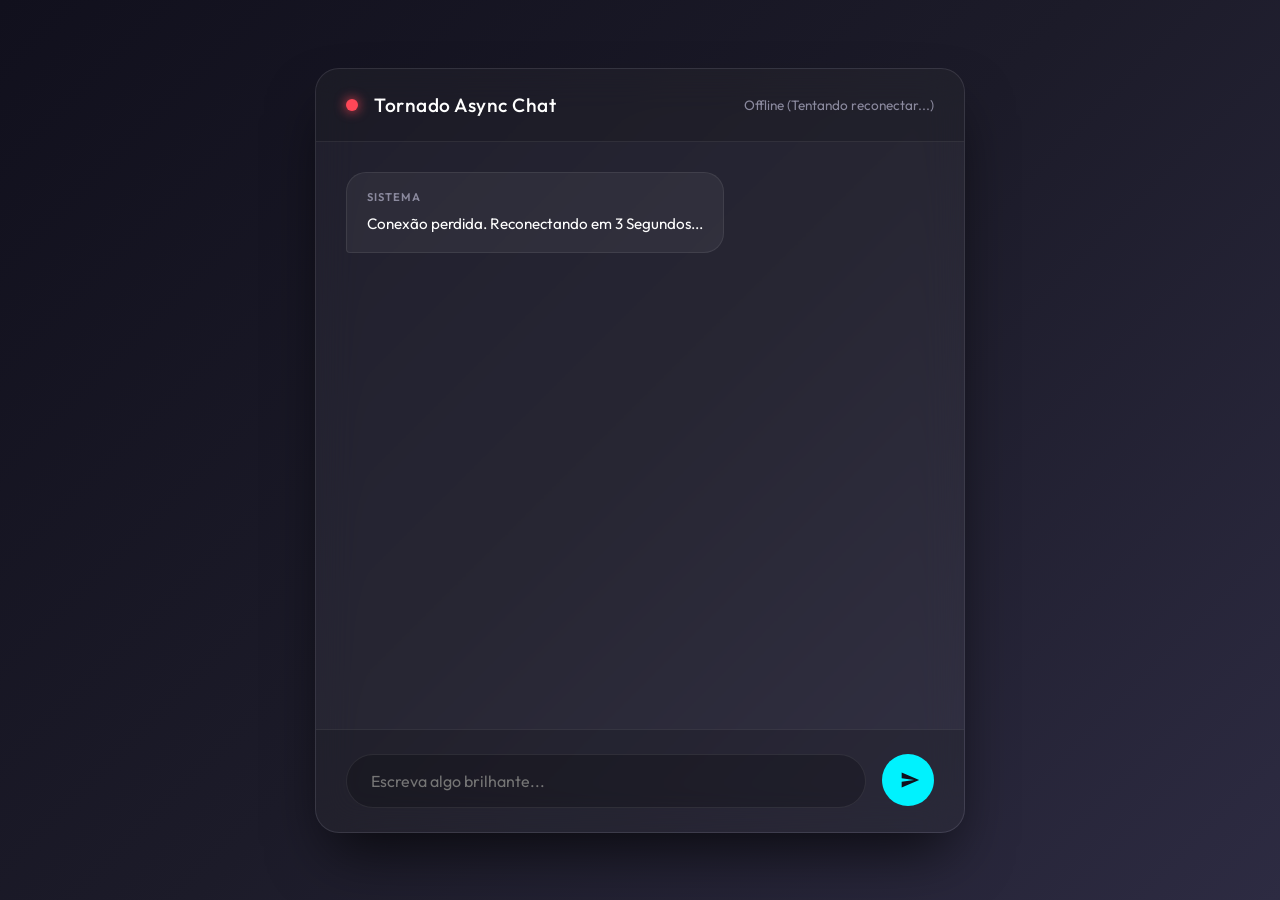
==== clientes/web/index.html @ 5643e79c "refactor: agrupa subrotinas do cliente no folder clientes/" ====
<!DOCTYPE html>
<html lang="pt-BR">
<head>
    <meta charset="UTF-8">
    <meta name="viewport" content="width=device-width, initial-scale=1.0">
    <title>WebSocket Premium Chat</title>
    <link rel="stylesheet" href="style.css">
    <link href="https://fonts.googleapis.com/css2?family=Outfit:wght@400;500;600&display=swap" rel="stylesheet">
</head>
<body>
    <div class="chat-container">
        <header class="chat-header">
            <div class="status-indicator" id="status-indicator"></div>
            <h1>Tornado Async Chat</h1>
            <span id="status-text">Conectando...</span>
        </header>
        
        <div class="chat-messages" id="chat-messages">
            <!-- As mensagens aparecerão aqui dinamicamente -->
        </div>

        <form class="chat-input-area" id="chat-form">
            <input type="text" id="message-input" placeholder="Escreva algo brilhante..." autocomplete="off">
            <button type="submit" id="send-btn">
                <svg viewBox="0 0 24 24" fill="none" xmlns="http://www.w3.org/2000/svg">
                    <path d="M2.01 21L23 12L2.01 3L2 10L17 12L2 14L2.01 21Z" fill="currentColor"/>
                </svg>
            </button>
        </form>
    </div>
    
    <script src="app.js"></script>
</body>
</html>
---- clientes/web/style.css ----
:root {
    --bg-gradient: linear-gradient(135deg, #11101d, #1c1b29, #2d2b42);
    --glass-bg: rgba(255, 255, 255, 0.05);
    --glass-border: rgba(255, 255, 255, 0.08);
    --primary: #00f2fe;
    --text-main: #ffffff;
    --text-muted: #8b8a9e;
    --msg-client: rgba(0, 242, 254, 0.15);
    --msg-server: rgba(255, 255, 255, 0.05);
}

* {
    margin: 0;
    padding: 0;
    box-sizing: border-box;
    font-family: 'Outfit', sans-serif;
}

body {
    background: var(--bg-gradient);
    min-height: 100vh;
    display: flex;
    justify-content: center;
    align-items: center;
    color: var(--text-main);
}

.chat-container {
    width: 100%;
    max-width: 650px;
    height: 85vh;
    background: var(--glass-bg);
    backdrop-filter: blur(20px);
    -webkit-backdrop-filter: blur(20px);
    border: 1px solid var(--glass-border);
    border-radius: 24px;
    box-shadow: 0 30px 60px -15px rgba(0, 0, 0, 0.7);
    display: flex;
    flex-direction: column;
    overflow: hidden;
}

.chat-header {
    padding: 24px 30px;
    border-bottom: 1px solid var(--glass-border);
    display: flex;
    align-items: center;
    gap: 16px;
    background: rgba(0, 0, 0, 0.15);
}

.status-indicator {
    width: 12px;
    height: 12px;
    border-radius: 50%;
    background: #ff4757;
    box-shadow: 0 0 12px #ff4757;
    transition: all 0.4s ease;
}

.status-indicator.connected {
    background: #2ed573;
    box-shadow: 0 0 12px #2ed573;
}

.chat-header h1 {
    font-size: 1.2rem;
    font-weight: 500;
    letter-spacing: 0.5px;
    flex: 1;
}

#status-text {
    font-size: 0.85rem;
    color: var(--text-muted);
}

.chat-messages {
    flex: 1;
    padding: 30px;
    overflow-y: auto;
    display: flex;
    flex-direction: column;
    gap: 20px;
    scrollbar-width: thin;
    scrollbar-color: var(--primary) transparent;
}

.chat-messages::-webkit-scrollbar {
    width: 6px;
}
.chat-messages::-webkit-scrollbar-thumb {
    background: var(--primary);
    border-radius: 10px;
}

.message {
    max-width: 80%;
    padding: 16px 20px;
    border-radius: 20px;
    animation: bounceIn 0.4s cubic-bezier(0.175, 0.885, 0.32, 1.275) forwards;
    opacity: 0;
    transform: translateY(15px);
    position: relative;
    word-break: break-word;
    font-size: 0.95rem;
    line-height: 1.5;
}

@keyframes bounceIn {
    to { opacity: 1; transform: translateY(0); }
}

.message.cliente {
    align-self: flex-end;
    background: var(--msg-client);
    border: 1px solid rgba(0, 242, 254, 0.2);
    border-bottom-right-radius: 4px;
}

.message.servidor {
    align-self: flex-start;
    background: var(--msg-server);
    border: 1px solid var(--glass-border);
    border-bottom-left-radius: 4px;
}

.message .sender {
    font-size: 0.7rem;
    text-transform: uppercase;
    letter-spacing: 1px;
    margin-bottom: 8px;
    font-weight: 600;
    color: var(--text-muted);
}

.message.cliente .sender {
    color: var(--primary);
}

.chat-input-area {
    padding: 24px 30px;
    background: rgba(0, 0, 0, 0.15);
    border-top: 1px solid var(--glass-border);
    display: flex;
    gap: 16px;
}

#message-input {
    flex: 1;
    background: rgba(0, 0, 0, 0.2);
    border: 1px solid var(--glass-border);
    padding: 16px 24px;
    border-radius: 30px;
    color: var(--text-main);
    font-size: 1rem;
    outline: none;
    transition: all 0.3s ease;
}

#message-input:focus {
    border-color: var(--primary);
    background: rgba(0, 0, 0, 0.3);
    box-shadow: 0 0 20px rgba(0, 242, 254, 0.15);
}

#send-btn {
    width: 52px;
    height: 52px;
    border-radius: 50%;
    background: var(--primary);
    border: none;
    color: #11101d;
    cursor: pointer;
    display: flex;
    justify-content: center;
    align-items: center;
    transition: all 0.2s ease;
}

#send-btn svg {
    width: 20px;
    height: 20px;
    transform: translateX(2px);
}

#send-btn:hover {
    transform: scale(1.08) rotate(5deg);
    box-shadow: 0 0 20px rgba(0, 242, 254, 0.4);
}

#send-btn:active {
    transform: scale(0.95);
}
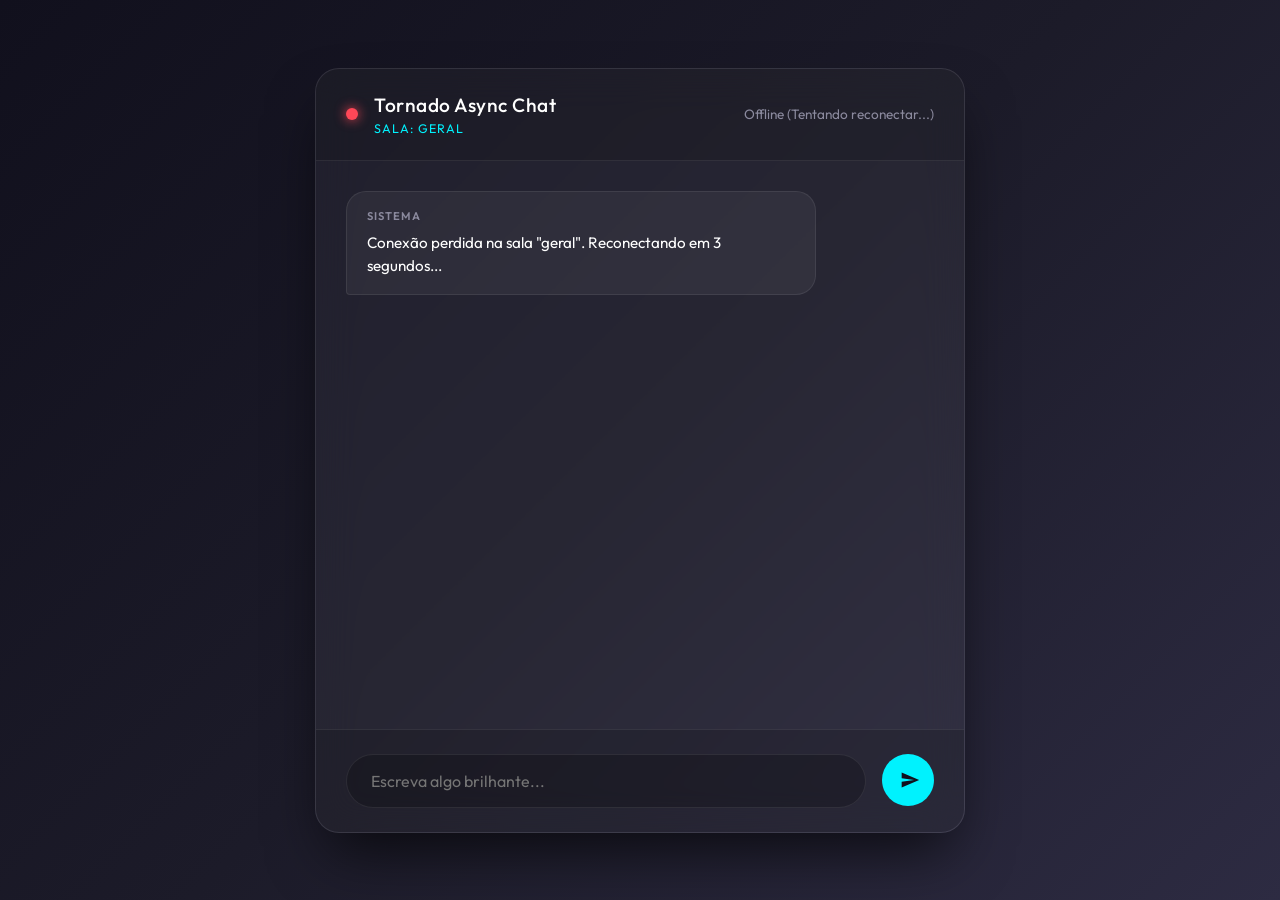
==== commit eee44398: "docs: validação final de salas e isolamento por grupo" ====
--- a/clientes/web/index.html
+++ b/clientes/web/index.html
@@ -11,7 +11,10 @@
     <div class="chat-container">
         <header class="chat-header">
             <div class="status-indicator" id="status-indicator"></div>
-            <h1>Tornado Async Chat</h1>
+            <div class="header-content">
+                <h1>Tornado Async Chat</h1>
+                <span id="room-label" class="room-label">Sala: geral</span>
+            </div>
             <span id="status-text">Conectando...</span>
         </header>
         
@@ -29,6 +32,6 @@
         </form>
     </div>
     
-    <script src="app.js"></script>
+    <script type="module" src="app.js"></script>
 </body>
 </html>
--- a/clientes/web/style.css
+++ b/clientes/web/style.css
@@ -47,6 +47,20 @@
     align-items: center;
     gap: 16px;
     background: rgba(0, 0, 0, 0.15);
+}
+
+.header-content {
+    display: flex;
+    flex-direction: column;
+    gap: 4px;
+    flex: 1;
+}
+
+.room-label {
+    font-size: 0.78rem;
+    color: var(--primary);
+    letter-spacing: 0.08em;
+    text-transform: uppercase;
 }
 
 .status-indicator {
